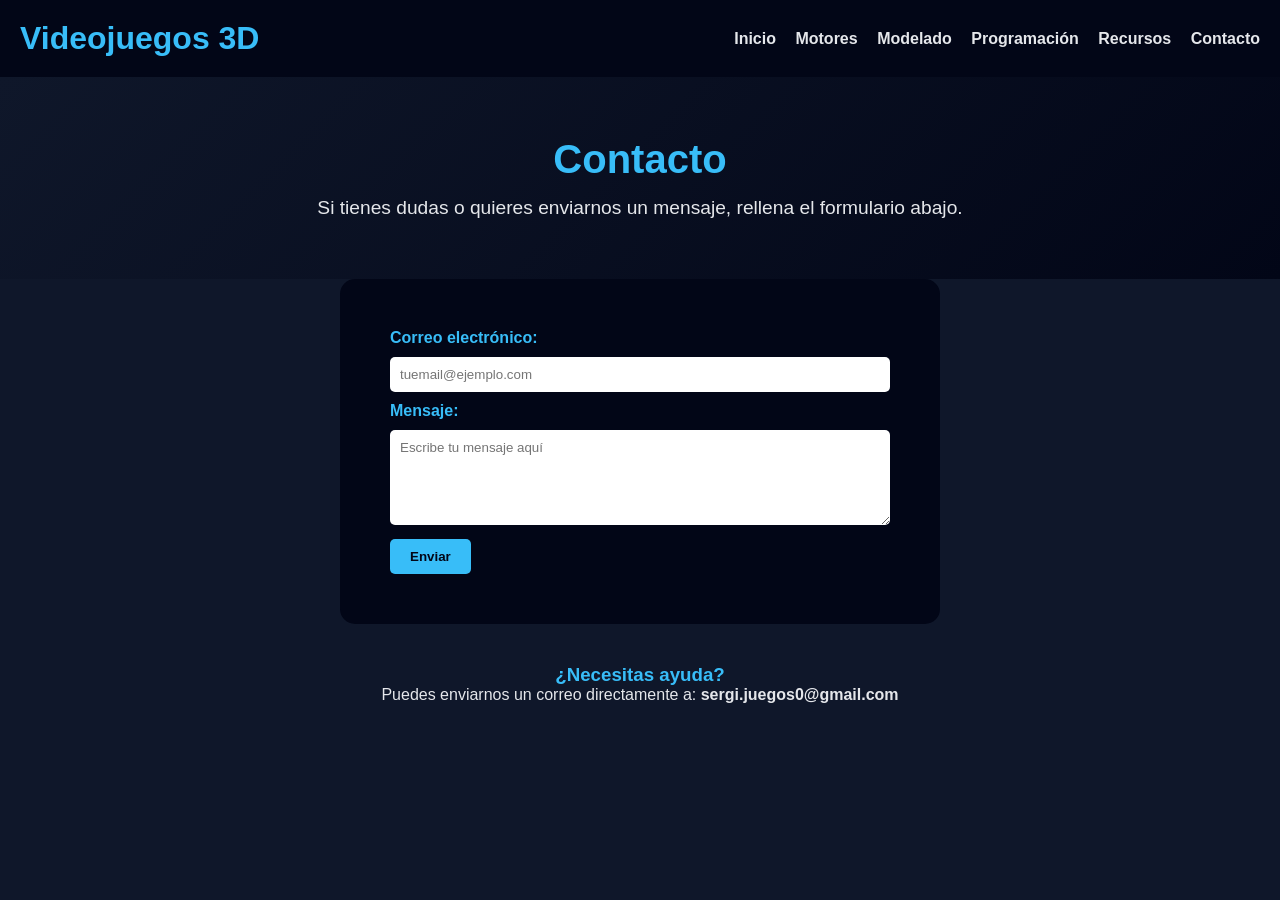
==== contacto.html @ 3159bac9 "Add contacto.html with contact form and audio" ====
<!DOCTYPE html>
<html lang="es">
<head>
    <meta charset="UTF-8">
    <title>Contacto - Videojuegos 3D</title>
    <link rel="stylesheet" href="styles.css">
</head>
<body>

<header class="header">
    <h1>Videojuegos 3D</h1>
    <nav>
        <a href="index.html" onclick="reproducirSonido(event,'index.html')">Inicio</a>
        <a href="motores.html" onclick="reproducirSonido(event,'motores.html')">Motores</a>
        <a href="modelado.html" onclick="reproducirSonido(event,'modelado.html')">Modelado</a>
        <a href="programacion.html" onclick="reproducirSonido(event,'programacion.html')">Programación</a>
        <a href="recursos.html" onclick="reproducirSonido(event,'recursos.html')">Recursos</a>
        <a href="contacto.html" onclick="reproducirSonido(event,'contacto.html')">Contacto</a>
    </nav>
</header>

<section class="hero" style="background: linear-gradient(135deg,#0f172a,#020617); text-align:center; padding:60px;">
    <h2>Contacto</h2>
    <p>Si tienes dudas o quieres enviarnos un mensaje, rellena el formulario abajo.</p>
</section>
<section style="padding:50px; max-width:600px; margin:auto; background-color:#020617; border-radius:15px;">

    <form id="formContacto">
        <label for="email" style="color:#38bdf8; font-weight:bold;">Correo electrónico:</label><br>
        <input type="email" name="email" id="email" placeholder="tuemail@ejemplo.com" required
            style="width:100%; padding:10px; margin:10px 0; border-radius:5px; border:none;"><br>

        <label for="mensaje" style="color:#38bdf8; font-weight:bold;">Mensaje:</label><br>
        <textarea name="mensaje" id="mensaje" rows="5" placeholder="Escribe tu mensaje aquí" required
            style="width:100%; padding:10px; margin:10px 0; border-radius:5px; border:none;"></textarea><br>

        <button type="submit" style="padding:10px 20px; background:#38bdf8; color:#020617; font-weight:bold; border:none; border-radius:5px; cursor:pointer;">
            Enviar
        </button>
    </form>

</section>
<section style="padding:40px; text-align:center;">
    <h3 style="color:#38bdf8;">¿Necesitas ayuda?</h3>
    <p>Puedes enviarnos un correo directamente a: <strong>sergi.juegos0@gmail.com</strong></p>
</section>
<audio id="sonidoClick" src="media/click.mp3"></audio>

<script>
function reproducirSonido(event, destino) {
    event.preventDefault();

    document.body.classList.add("fade-out");

    let audio = document.getElementById("sonidoClick");
    audio.play();

    setTimeout(() => {
        window.location.href = destino;
    }, 400);
}
document.getElementById("formContacto").addEventListener("submit", function(e) {
    e.preventDefault();
    alert("¡Correo enviado correctamente! Gracias por contactarnos.")
    this.reset();
});
</script>

</body>
</html>
---- styles.css ----
* {
    margin: 0;
    padding: 0;
    box-sizing: border-box;
    font-family: Arial, Helvetica, sans-serif;
}

/* Fade-in al cargar la página */
body {
    background-color: #0f172a;
    color: #e5e7eb;
    opacity: 0;
    animation: fadeIn 0.6s forwards;
}

/* Animación */
@keyframes fadeIn {
    to { opacity: 1; }
}

/* Header */
.header {
    background-color: #020617;
    padding: 20px;
    display: flex;
    justify-content: space-between;
    align-items: center;
}

.header h1 {
    color: #38bdf8;
}

nav a {
    color: #e5e7eb;
    text-decoration: none;
    margin-left: 15px;
    font-weight: bold;
    transition: color 0.3s;
}

nav a:hover {
    color: #38bdf8;
}

/* Hero */
.hero {
    text-align: center;
    padding: 80px 20px;
    background: linear-gradient(135deg, #020617, #0f172a);
}

.hero h2 {
    font-size: 2.5rem;
    color: #38bdf8;
}

.hero p {
    margin-top: 15px;
    font-size: 1.2rem;
}

/* Contenedor de cards */
.contenedor {
    display: flex;
    gap: 20px;
    padding: 50px;
    justify-content: center;
    flex-wrap: wrap;
}

.card {
    background-color: #020617;
    border-radius: 10px;
    padding: 25px;
    width: 280px;
    text-align: center;
    transition: transform 0.3s, background-color 0.3s;
}

.card:hover {
    transform: translateY(-10px);
    background-color: #111827;
}

.card h3 {
    color: #38bdf8;
    margin-bottom: 10px;
}

/* Footer */
footer {
    text-align: center;
    padding: 20px;
    background-color: #020617;
    margin-top: 40px;
}
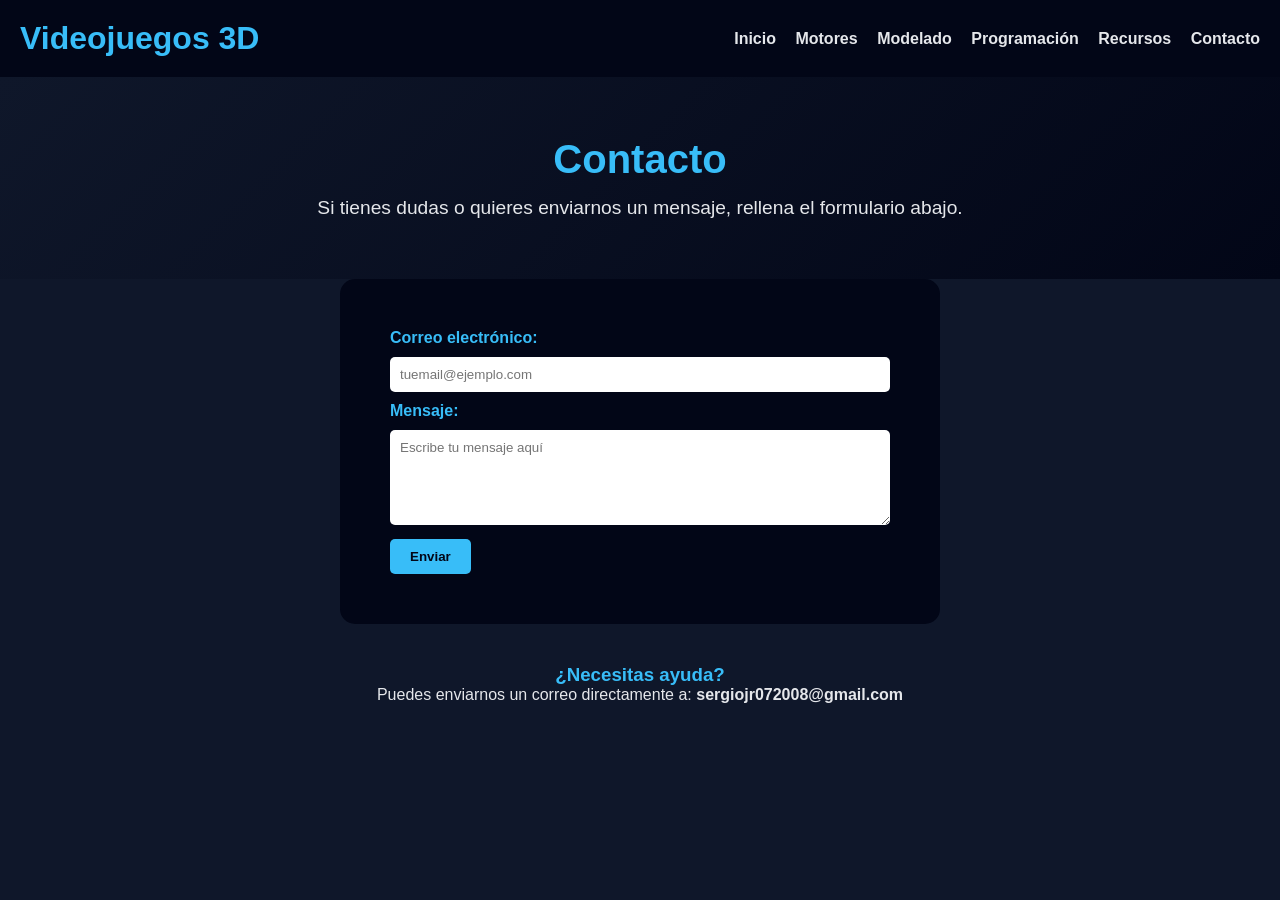
==== commit f0d9c18a: "Update contact email address in contacto.html" ====
--- a/contacto.html
+++ b/contacto.html
@@ -42,7 +42,7 @@
 </section>
 <section style="padding:40px; text-align:center;">
     <h3 style="color:#38bdf8;">¿Necesitas ayuda?</h3>
-    <p>Puedes enviarnos un correo directamente a: <strong>sergi.juegos0@gmail.com</strong></p>
+    <p>Puedes enviarnos un correo directamente a: <strong>sergiojr072008@gmail.com</strong></p>
 </section>
 <audio id="sonidoClick" src="media/click.mp3"></audio>
 
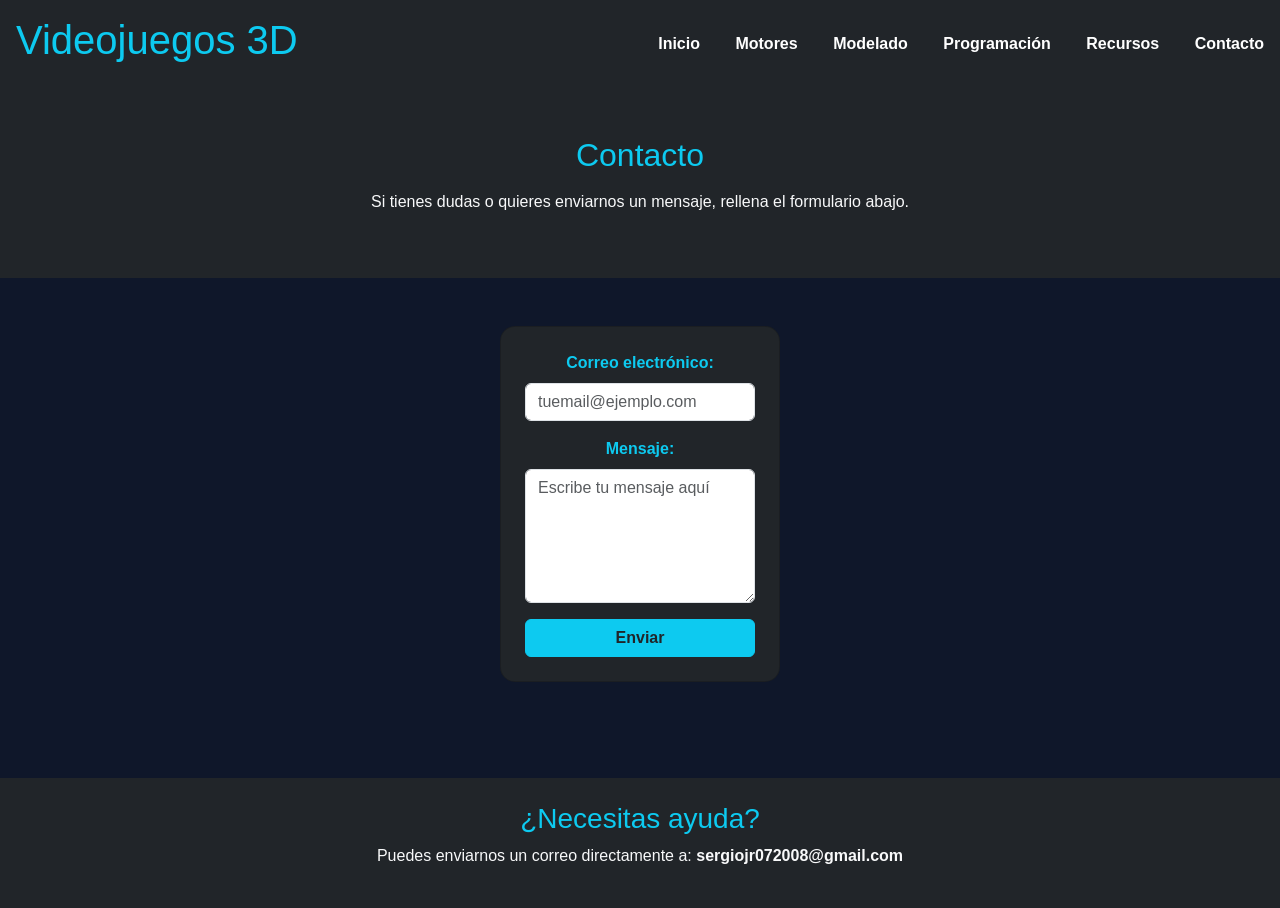
==== commit a79c7423: "Refactor contacto.html with Bootstrap styling" ====
--- a/contacto.html
+++ b/contacto.html
@@ -3,68 +3,70 @@
 <head>
     <meta charset="UTF-8">
     <title>Contacto - Videojuegos 3D</title>
+    <link href="https://cdn.jsdelivr.net/npm/bootstrap@5.3.2/dist/css/bootstrap.min.css" rel="stylesheet">
     <link rel="stylesheet" href="styles.css">
 </head>
 <body>
 
-<header class="header">
-    <h1>Videojuegos 3D</h1>
+<header class="header p-3 bg-dark d-flex justify-content-between align-items-center">
+    <h1 class="text-info">Videojuegos 3D</h1>
     <nav>
-        <a href="index.html" onclick="reproducirSonido(event,'index.html')">Inicio</a>
-        <a href="motores.html" onclick="reproducirSonido(event,'motores.html')">Motores</a>
-        <a href="modelado.html" onclick="reproducirSonido(event,'modelado.html')">Modelado</a>
-        <a href="programacion.html" onclick="reproducirSonido(event,'programacion.html')">Programación</a>
-        <a href="recursos.html" onclick="reproducirSonido(event,'recursos.html')">Recursos</a>
-        <a href="contacto.html" onclick="reproducirSonido(event,'contacto.html')">Contacto</a>
+        <a href="index.html" class="text-white fw-bold me-3" onclick="reproducirSonido(event,'index.html')">Inicio</a>
+        <a href="motores.html" class="text-white fw-bold me-3" onclick="reproducirSonido(event,'motores.html')">Motores</a>
+        <a href="modelado.html" class="text-white fw-bold me-3" onclick="reproducirSonido(event,'modelado.html')">Modelado</a>
+        <a href="programacion.html" class="text-white fw-bold me-3" onclick="reproducirSonido(event,'programacion.html')">Programación</a>
+        <a href="recursos.html" class="text-white fw-bold me-3" onclick="reproducirSonido(event,'recursos.html')">Recursos</a>
+        <a href="contacto.html" class="text-white fw-bold" onclick="reproducirSonido(event,'contacto.html')">Contacto</a>
     </nav>
 </header>
 
-<section class="hero" style="background: linear-gradient(135deg,#0f172a,#020617); text-align:center; padding:60px;">
-    <h2>Contacto</h2>
+<section class="text-center py-5 bg-dark text-light">
+    <h2 class="text-info mb-3">Contacto</h2>
     <p>Si tienes dudas o quieres enviarnos un mensaje, rellena el formulario abajo.</p>
 </section>
-<section style="padding:50px; max-width:600px; margin:auto; background-color:#020617; border-radius:15px;">
 
-    <form id="formContacto">
-        <label for="email" style="color:#38bdf8; font-weight:bold;">Correo electrónico:</label><br>
-        <input type="email" name="email" id="email" placeholder="tuemail@ejemplo.com" required
-            style="width:100%; padding:10px; margin:10px 0; border-radius:5px; border:none;"><br>
+<section class="container py-5 mb-5">
+    <div class="card bg-dark text-light p-4 mx-auto" style="max-width:600px; border-radius:15px;">
+        <form id="formContacto">
+            <label for="email" class="form-label text-info fw-bold">Correo electrónico:</label>
+            <input type="email" class="form-control mb-3" name="email" id="email" placeholder="tuemail@ejemplo.com" required>
 
-        <label for="mensaje" style="color:#38bdf8; font-weight:bold;">Mensaje:</label><br>
-        <textarea name="mensaje" id="mensaje" rows="5" placeholder="Escribe tu mensaje aquí" required
-            style="width:100%; padding:10px; margin:10px 0; border-radius:5px; border:none;"></textarea><br>
+            <label for="mensaje" class="form-label text-info fw-bold">Mensaje:</label>
+            <textarea class="form-control mb-3" name="mensaje" id="mensaje" rows="5" placeholder="Escribe tu mensaje aquí" required></textarea>
 
-        <button type="submit" style="padding:10px 20px; background:#38bdf8; color:#020617; font-weight:bold; border:none; border-radius:5px; cursor:pointer;">
-            Enviar
-        </button>
-    </form>
+            <button type="submit" class="btn btn-info text-dark fw-bold w-100">Enviar</button>
+        </form>
+    </div>
+</section>
 
-</section>
-<section style="padding:40px; text-align:center;">
-    <h3 style="color:#38bdf8;">¿Necesitas ayuda?</h3>
+<section class="text-center py-4 bg-dark text-light">
+    <h3 class="text-info">¿Necesitas ayuda?</h3>
     <p>Puedes enviarnos un correo directamente a: <strong>sergiojr072008@gmail.com</strong></p>
 </section>
+
 <audio id="sonidoClick" src="media/click.mp3"></audio>
 
 <script>
 function reproducirSonido(event, destino) {
     event.preventDefault();
-
     document.body.classList.add("fade-out");
 
-    let audio = document.getElementById("sonidoClick");
-    audio.play();
+    const audio = document.getElementById("sonidoClick");
+    if(audio) audio.play().catch(()=>{});
 
     setTimeout(() => {
         window.location.href = destino;
     }, 400);
 }
-document.getElementById("formContacto").addEventListener("submit", function(e) {
+
+document.getElementById("formContacto").addEventListener("submit", function(e){
     e.preventDefault();
-    alert("¡Correo enviado correctamente! Gracias por contactarnos.")
+    alert("¡Correo enviado correctamente! Gracias por contactarnos.");
     this.reset();
 });
 </script>
 
+<script src="https://cdn.jsdelivr.net/npm/bootstrap@5.3.2/dist/js/bootstrap.bundle.min.js"></script>
+
 </body>
 </html>
--- a/styles.css
+++ b/styles.css
@@ -4,21 +4,16 @@
     box-sizing: border-box;
     font-family: Arial, Helvetica, sans-serif;
 }
-
-/* Fade-in al cargar la página */
 body {
     background-color: #0f172a;
     color: #e5e7eb;
     opacity: 0;
     animation: fadeIn 0.6s forwards;
 }
-
-/* Animación */
 @keyframes fadeIn {
     to { opacity: 1; }
 }
 
-/* Header */
 .header {
     background-color: #020617;
     padding: 20px;
@@ -43,7 +38,6 @@
     color: #38bdf8;
 }
 
-/* Hero */
 .hero {
     text-align: center;
     padding: 80px 20px;
@@ -60,7 +54,6 @@
     font-size: 1.2rem;
 }
 
-/* Contenedor de cards */
 .contenedor {
     display: flex;
     gap: 20px;
@@ -87,11 +80,6 @@
     color: #38bdf8;
     margin-bottom: 10px;
 }
-
-/* Footer */
-footer {
-    text-align: center;
-    padding: 20px;
     background-color: #020617;
     margin-top: 40px;
 }
